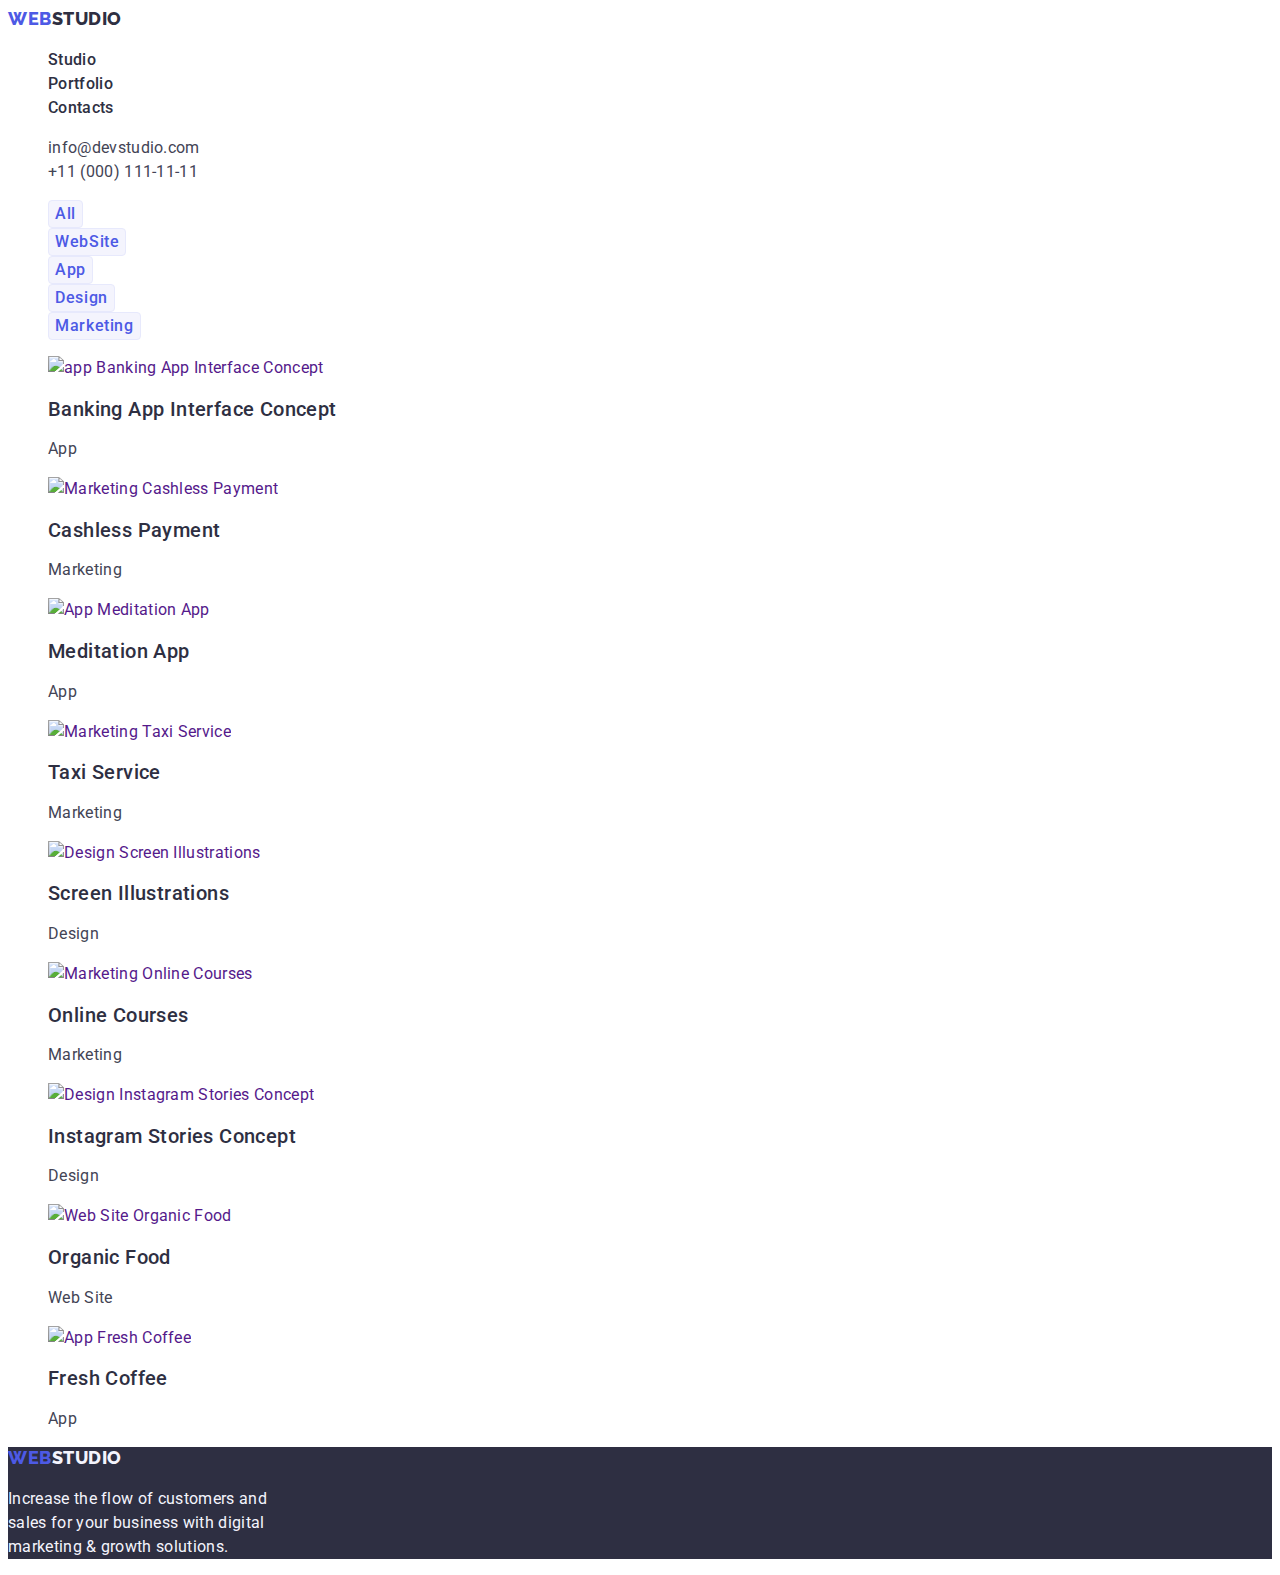
==== portfolio.html @ f5beaff9 "виправлення помилок" ====
<!DOCTYPE html>
<html lang="en">
  <head>
    <meta charset="UTF-8" />
    <meta http-equiv="X-UA-Compatible" content="IE=edge" />
    <meta name="viewport" content="width=device-width, initial-scale=1.0" />
    <title>WebStudio</title>
    <link rel="preconnect" href="https://fonts.googleapis.com" />
    <link rel="preconnect" href="https://fonts.gstatic.com" crossorigin />
    <link
      href="https://fonts.googleapis.com/css2?family=Raleway:wght@800&family=Roboto:ital,wght@0,400;0,500;1,700&display=swap"
      rel="stylesheet"
    />
    <link rel="stylesheet" href="./css/styles.css" />
  </head>
  <body>
    <!-- header -->
    <header class="header">
      <nav>
        <a class="logo-web" href="./index.html">Web<span class="logo-black">Studio</span></a>
        <ul class="list">
          <li>
            <a class="text-nav" href="./index.html">Studio</a>
          </li>
          <li>
            <a class="text-nav" href="./portfolio.html">Portfolio</a>
          </li>
          <li>
            <a class="text-nav" href="">Contacts</a>
          </li>
        </ul>
      </nav>
      <address>
        <ul class="list">
          <li>
            <a
              class="link-contact"
              href="mailto:info@devstudio.com"
              target="_blank"
              rel="noopener noreferrer"
              >info@devstudio.com</a
            >
          </li>
          <li>
            <a class="link-contact" href="tel:+110001111111">+11 (000) 111-11-11</a>
          </li>
        </ul>
      </address>
    </header>
    <!-- main -->
    <main>
      <!-- filter menu -->
      <section>
        <ul class="list">
          <li>
            <button class="button-filter" type="button">All</button>
          </li>
          <li>
            <button class="button-filter" type="button">WebSite</button>
          </li>
          <li>
            <button class="button-filter" type="button">App</button>
          </li>
          <li>
            <button class="button-filter" type="button">Design</button>
          </li>
          <li>
            <button class="button-filter" type="button">Marketing</button>
          </li>
        </ul>
        <!-- porfolio -->
        <h1 hidden>portfolio</h1>
        <ul class="list">
          <li>
            <a class="list" href="">
              <img
                src="./images/portfolio/img1.jpg"
                alt="app Banking App Interface Concept"
                width="360"
                height="300"
              />
              <h2 class="text-subtitle"> Banking App Interface Concept </h2>
              <p class="text-main">App</p>
            </a>
          </li>
          <li>
            <a class="list" href="">
              <img
                src="./images/portfolio/img2.jpg"
                alt="Marketing Cashless Payment"
                width="360"
                height="300"
              />
              <h2 class="text-subtitle"> Cashless Payment </h2>
              <p class="text-main">Marketing</p>
            </a>
          </li>
          <li>
            <a class="list" href="">
              <img
                src="./images/portfolio/img3.jpg"
                alt="App Meditation App"
                width="360"
                height="300"
              />
              <h2 class="text-subtitle">Meditation App</h2>
              <p class="text-main">App</p>
            </a>
          </li>
          <li>
            <a class="list" href="">
              <img
                src="./images/portfolio/img4.jpg"
                alt="Marketing Taxi Service"
                width="360"
                height="300"
              />
              <h2 class="text-subtitle"> Taxi Service </h2>
              <p class="text-main">Marketing</p>
            </a>
          </li>
          <li>
            <a class="list" href="">
              <img
                src="./images/portfolio/img5.jpg"
                alt="Design Screen Illustrations"
                width="360"
                height="300"
              />
              <h2 class="text-subtitle"> Screen Illustrations </h2>
              <p class="text-main">Design</p>
            </a>
          </li>
          <li>
            <a class="list" href="">
              <img
                src="./images/portfolio/img6.jpg"
                alt="Marketing Online Courses"
                width="360"
                height="300"
              />
              <h2 class="text-subtitle"> Online Courses </h2>
              <p class="text-main">Marketing</p>
            </a>
          </li>
          <li>
            <a class="list" href="">
              <img
                src="./images/portfolio/img7.jpg"
                alt="Design Instagram Stories Concept"
                width="360"
                height="300"
              />
              <h2 class="text-subtitle"> Instagram Stories Concept </h2>
              <p class="text-main">Design</p>
            </a>
          </li>
          <li>
            <a class="list" href="">
              <img
                src="./images/portfolio/img8.jpg"
                alt="Web Site Organic Food"
                width="360"
                height="300"
              />
              <h2 class="text-subtitle"> Organic Food </h2>
              <p class="text-main">Web Site</p>
            </a>
          </li>
          <li>
            <a class="list" href="">
              <img
                src="./images/portfolio/img9.jpg"
                alt="App Fresh Coffee"
                width="360"
                height="300"
              />
              <h2 class="text-subtitle"> Fresh Coffee </h2>
              <p class="text-main">App</p>
            </a>
          </li>
        </ul>
      </section>
    </main>
    <!-- footer -->
    <footer class="footer">
      <a class="logo-web" href="./index.html">Web<span class="logo-white">Studio</span></a>
      <p class="text-footer">
        Increase the flow of customers and<br />sales for your business with digital<br />marketing
        & growth solutions.
      </p>
      <!-- br потім заберу -->
    </footer>
  </body>
</html>
---- css/styles.css ----
/* --body-- */
:root {
  --primary-brand: #4d5ae5;
  --pressed-state: #404bbf;
  --text-main: #434455;
  --hero-background: #2e2f42;
  --light-background: #f4f4fd;
  --white-background: #ffffff;
}

.list {
  text-decoration: none;
  list-style:none
}
body {
  background-color: var(--white-background, #ffffff);
  font-family: 'Roboto', sans-serif;
  font-style: normal;
  font-weight: 400;
  font-size: 16px;
  line-height: 1.5;
  letter-spacing: 0.02em;
}
.text-main {
  color: var(--text-main, #434455);
}

/* --header-- */
.logo-web {
  font-family: 'Raleway', sans-serif;
  font-style: normal;
  font-weight: 800;
  font-size: 18px;
  line-height: 1.17;
  letter-spacing: 0.03em;
  text-transform: uppercase;
  color: var(--primary-brand, #4d5ae5);
  text-decoration: none;
}
.logo-black {
  font-family: 'Raleway';
  font-style: normal;
  font-weight: 800;
  font-size: 18px;
  line-height: 1.17;
  letter-spacing: 0.03em;
  text-transform: uppercase;
  color: var(--hero-background, #2e2f42);
  text-decoration: none;
}
.text-nav {
  font-weight: 500;
  font-size: 16px;
  line-height: 1.5;
  color: var(--hero-background, #2e2f42);
  text-decoration: none;
}
.text-nav:hover,
.text-nav:focus {
  color: var(--pressed-state, #404bbf);
}
.link-contact {
  text-decoration: none;
  font-style: normal;
  letter-spacing: 0.02em;
  color: var(--text-main, #434455);
}
.link-contact:hover,
.link-contact:focus {
  text-decoration: none;
  font-style: normal;
  letter-spacing: 0.02em;
  color: var(--pressed-state, #404bbf);
}

/* --hero-- */
.hero-img {
  background-color: var(--hero-background, #2e2f42);
}
.text-hero {
  font-weight: 700;
  font-size: 56px;
  line-height: 1.07;
  text-align: center;
  color: var(--white-background, #ffffff);
}
.button-order {
  font-family: inherit;
  font-weight: 500;
  font-size: 16px;
  line-height: 24px;
  display: flex;
  align-items: center;
  letter-spacing: 0.04em;
  color: var(--white-background, #ffffff);
  background-color: var(--primary-brand, #4d5ae5);
  box-shadow: 0px 4px 4px rgba(0, 0, 0, 0.15);
  border-radius: 4px;
  cursor: pointer;
}
.button-order:hover,
.button-order:focus {
  font-family: inherit;
  font-weight: 500;
  font-size: 16px;
  line-height: 24px;
  display: flex;
  align-items: center;
  letter-spacing: 0.04em;
  color: tomato;
  background: var(--pressed-state, #404bbf);
  box-shadow: 0px 4px 4px rgba(0, 0, 0, 0.15);
  border-radius: 4px;
  cursor: pointer;
}
/* --our advantages-- */
.text-subtitle {
  font-weight: 500;
  font-size: 20px;
  line-height: 1.2;
  letter-spacing: 0.02em;
  color: var(--hero-background, #2e2f42);
}

/* --What are we doing-- */
/* --Our Team-- */
.our-team {
  background-color: var(--light-background, #f4f4fd);
}
.background-white {
  background-color: var(--white-background, #ffffff);
}
.text-title {
  font-weight: 700;
  font-size: 36px;
  line-height: 1.11;
  text-align: center;
  text-transform: capitalize;
  letter-spacing: 0.02em;
  color: var(--hero-background, #2e2f42);
}
/* --footer-- */
.footer {
  background: var(--hero-background, #2e2f42);
}
.logo-white {
  font-family: 'Raleway';
  font-style: normal;
  font-weight: 800;
  font-size: 18px;
  line-height: 1.17;
  letter-spacing: 0.03em;
  text-transform: uppercase;
  color: var(--light-background, #f4f4fd);
 
}
.text-footer {
  color: var(--light-background, #f4f4fd);
}
/* --page portfolio-- */

/* --portfolio-- */
.button-filter {
  font-family: inherit;
  background: var(--light-background, #f4f4fd);
  border: 1px solid #e7e9fc;
  border-radius: 4px;
  font-size: 16px;
  line-height: 1.5;
  letter-spacing: 0.04em;
  font-weight: 500;
  display: flex;
  align-items: center;
  text-align: center;
  color: var(--primary-brand, #4d5ae5);
}
.button-filter:hover,
.button-filter:focus {
  font-family: inherit;
  background: var(--pressed-state, #404bbf);
  box-shadow: 0px 3px 1px rgba(0, 0, 0, 0.1), 0px 2px 1px rgba(0, 0, 0, 0.08),
    0px 2px 2px rgba(0, 0, 0, 0.12);
  border-radius: 4px;
  font-size: 16px;
  line-height: 1.5;
  letter-spacing: 0.04em;
  font-weight: 500;
  display: flex;
  align-items: center;
  text-align: center;
  color: var(--white-background, #ffffff);
  cursor: pointer;
}
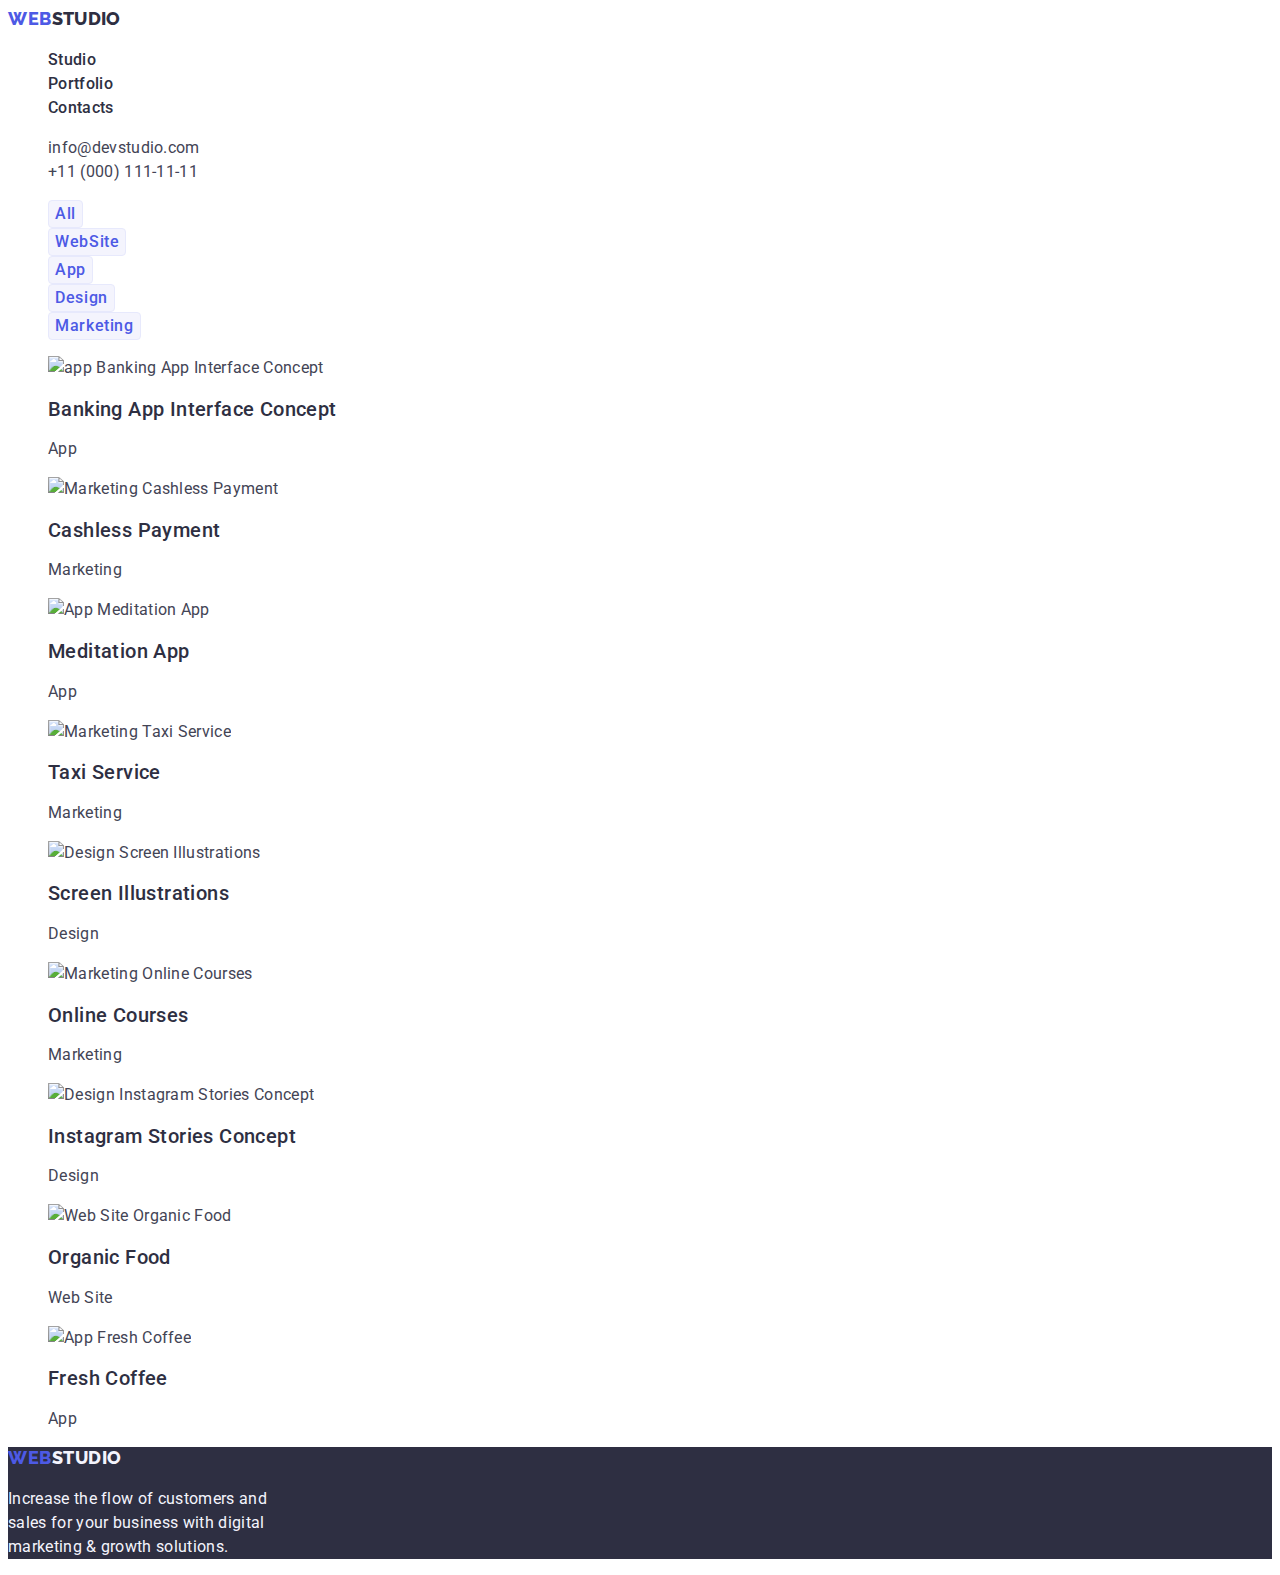
==== commit cb74141d: "виправлення" ====
--- a/portfolio.html
+++ b/portfolio.html
@@ -15,9 +15,9 @@
   </head>
   <body>
     <!-- header -->
-    <header class="header">
+    <header>
       <nav>
-        <a class="logo-web" href="./index.html">Web<span class="logo-black">Studio</span></a>
+        <a class="link" href="./index.html">Web<span class="link-black">Studio</span></a>
         <ul class="list">
           <li>
             <a class="text-nav" href="./index.html">Studio</a>
@@ -49,6 +49,7 @@
     </header>
     <!-- main -->
     <main>
+      <h1 hidden>portfolio</h1>
       <!-- filter menu -->
       <section>
         <ul class="list">
@@ -69,7 +70,6 @@
           </li>
         </ul>
         <!-- porfolio -->
-        <h1 hidden>portfolio</h1>
         <ul class="list">
           <li>
             <a class="list" href="">
@@ -80,7 +80,7 @@
                 height="300"
               />
               <h2 class="text-subtitle"> Banking App Interface Concept </h2>
-              <p class="text-main">App</p>
+              <p>App</p>
             </a>
           </li>
           <li>
@@ -92,7 +92,7 @@
                 height="300"
               />
               <h2 class="text-subtitle"> Cashless Payment </h2>
-              <p class="text-main">Marketing</p>
+              <p>Marketing</p>
             </a>
           </li>
           <li>
@@ -104,7 +104,7 @@
                 height="300"
               />
               <h2 class="text-subtitle">Meditation App</h2>
-              <p class="text-main">App</p>
+              <p>App</p>
             </a>
           </li>
           <li>
@@ -116,7 +116,7 @@
                 height="300"
               />
               <h2 class="text-subtitle"> Taxi Service </h2>
-              <p class="text-main">Marketing</p>
+              <p>Marketing</p>
             </a>
           </li>
           <li>
@@ -128,7 +128,7 @@
                 height="300"
               />
               <h2 class="text-subtitle"> Screen Illustrations </h2>
-              <p class="text-main">Design</p>
+              <p>Design</p>
             </a>
           </li>
           <li>
@@ -140,7 +140,7 @@
                 height="300"
               />
               <h2 class="text-subtitle"> Online Courses </h2>
-              <p class="text-main">Marketing</p>
+              <p>Marketing</p>
             </a>
           </li>
           <li>
@@ -152,7 +152,7 @@
                 height="300"
               />
               <h2 class="text-subtitle"> Instagram Stories Concept </h2>
-              <p class="text-main">Design</p>
+              <p>Design</p>
             </a>
           </li>
           <li>
@@ -164,7 +164,7 @@
                 height="300"
               />
               <h2 class="text-subtitle"> Organic Food </h2>
-              <p class="text-main">Web Site</p>
+              <p>Web Site</p>
             </a>
           </li>
           <li>
@@ -176,7 +176,7 @@
                 height="300"
               />
               <h2 class="text-subtitle"> Fresh Coffee </h2>
-              <p class="text-main">App</p>
+              <p>App</p>
             </a>
           </li>
         </ul>
@@ -184,7 +184,7 @@
     </main>
     <!-- footer -->
     <footer class="footer">
-      <a class="logo-web" href="./index.html">Web<span class="logo-white">Studio</span></a>
+      <a class="link" href="./index.html">Web<span class="link-white">Studio</span></a>
       <p class="text-footer">
         Increase the flow of customers and<br />sales for your business with digital<br />marketing
         & growth solutions.
--- a/css/styles.css
+++ b/css/styles.css
@@ -1,4 +1,3 @@
-/* --body-- */
 :root {
   --primary-brand: #4d5ae5;
   --pressed-state: #404bbf;
@@ -8,9 +7,12 @@
   --white-background: #ffffff;
 }
 
+/* --body-- */
+
 .list {
   text-decoration: none;
-  list-style:none
+  list-style: none;
+  color: inherit;
 }
 body {
   background-color: var(--white-background, #ffffff);
@@ -20,13 +22,10 @@
   font-size: 16px;
   line-height: 1.5;
   letter-spacing: 0.02em;
-}
-.text-main {
   color: var(--text-main, #434455);
 }
-
 /* --header-- */
-.logo-web {
+.link {
   font-family: 'Raleway', sans-serif;
   font-style: normal;
   font-weight: 800;
@@ -37,13 +36,13 @@
   color: var(--primary-brand, #4d5ae5);
   text-decoration: none;
 }
-.logo-black {
+.link-black {
   font-family: 'Raleway';
   font-style: normal;
   font-weight: 800;
   font-size: 18px;
   line-height: 1.17;
-  letter-spacing: 0.03em;
+  letter-spacing: 0.02em;
   text-transform: uppercase;
   color: var(--hero-background, #2e2f42);
   text-decoration: none;
@@ -143,7 +142,7 @@
 .footer {
   background: var(--hero-background, #2e2f42);
 }
-.logo-white {
+.link-white {
   font-family: 'Raleway';
   font-style: normal;
   font-weight: 800;
@@ -152,7 +151,6 @@
   letter-spacing: 0.03em;
   text-transform: uppercase;
   color: var(--light-background, #f4f4fd);
- 
 }
 .text-footer {
   color: var(--light-background, #f4f4fd);
@@ -190,4 +188,4 @@
   text-align: center;
   color: var(--white-background, #ffffff);
   cursor: pointer;
-}+}
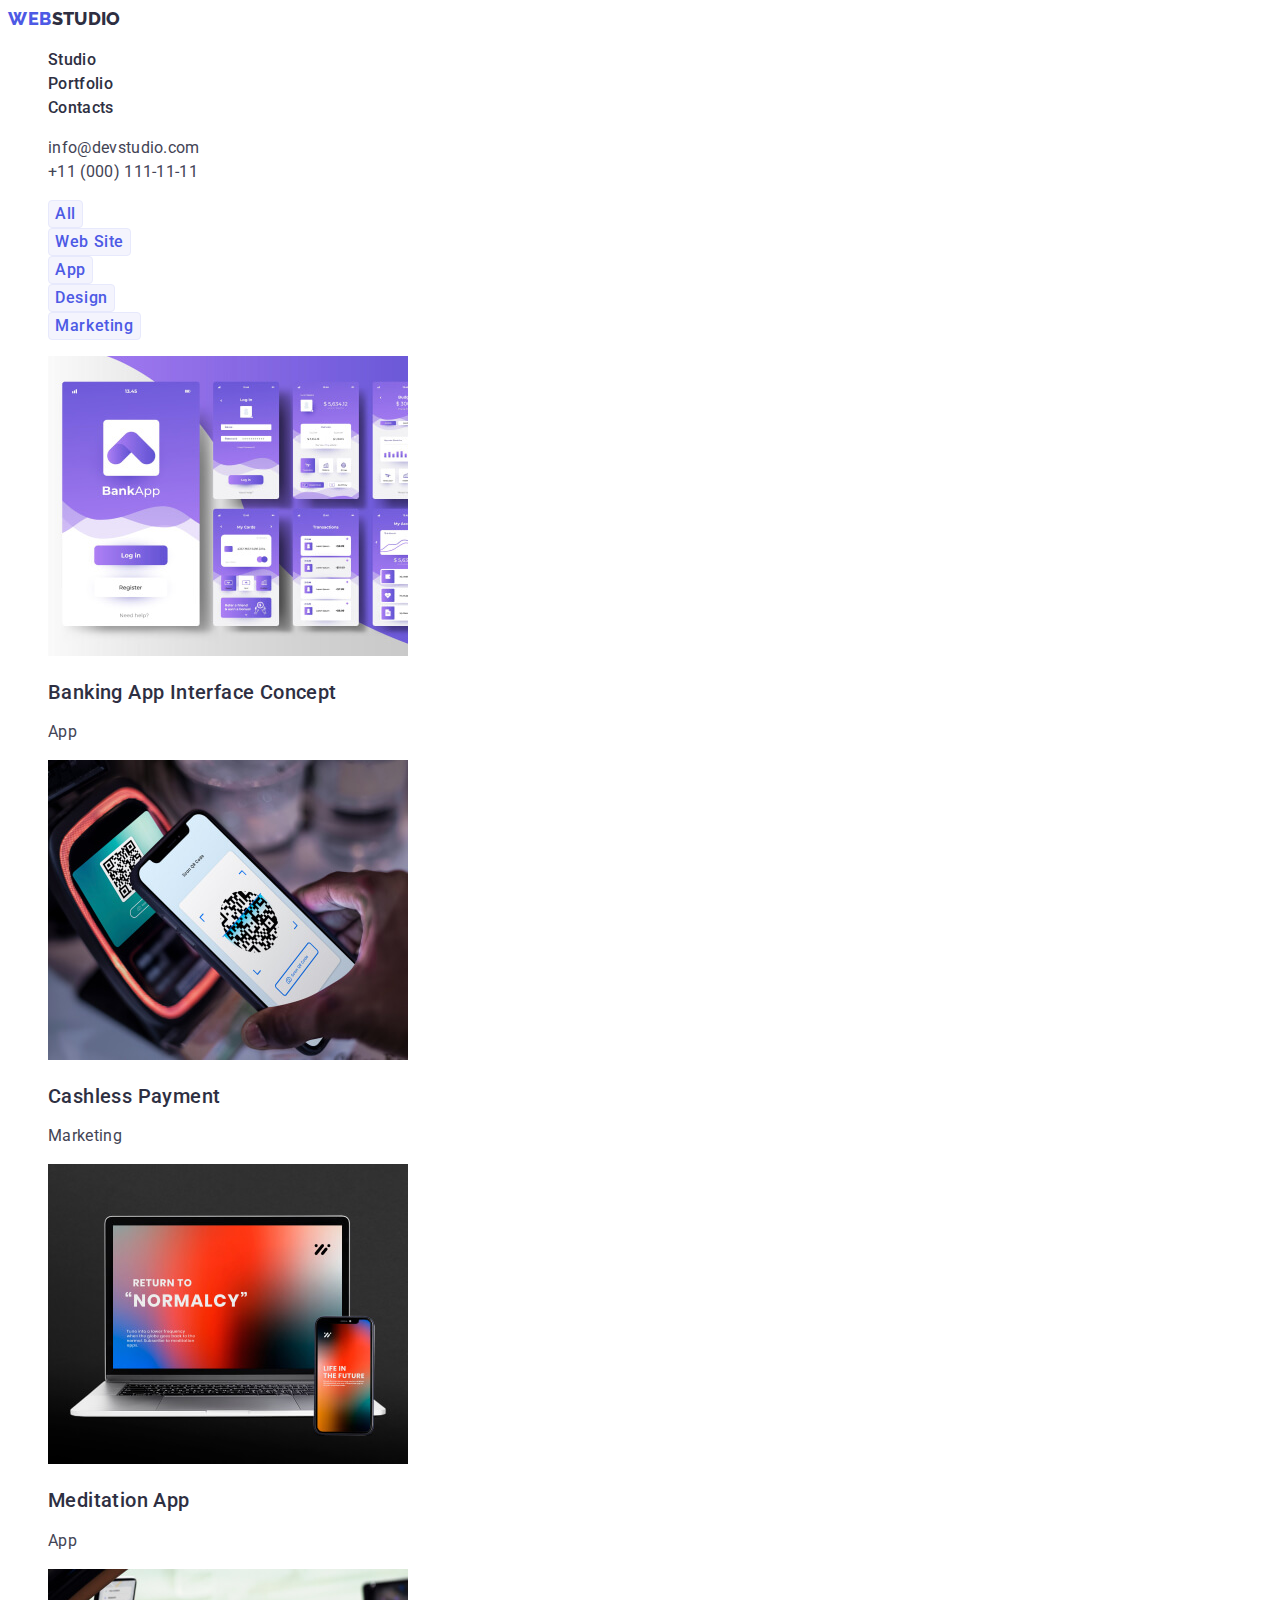
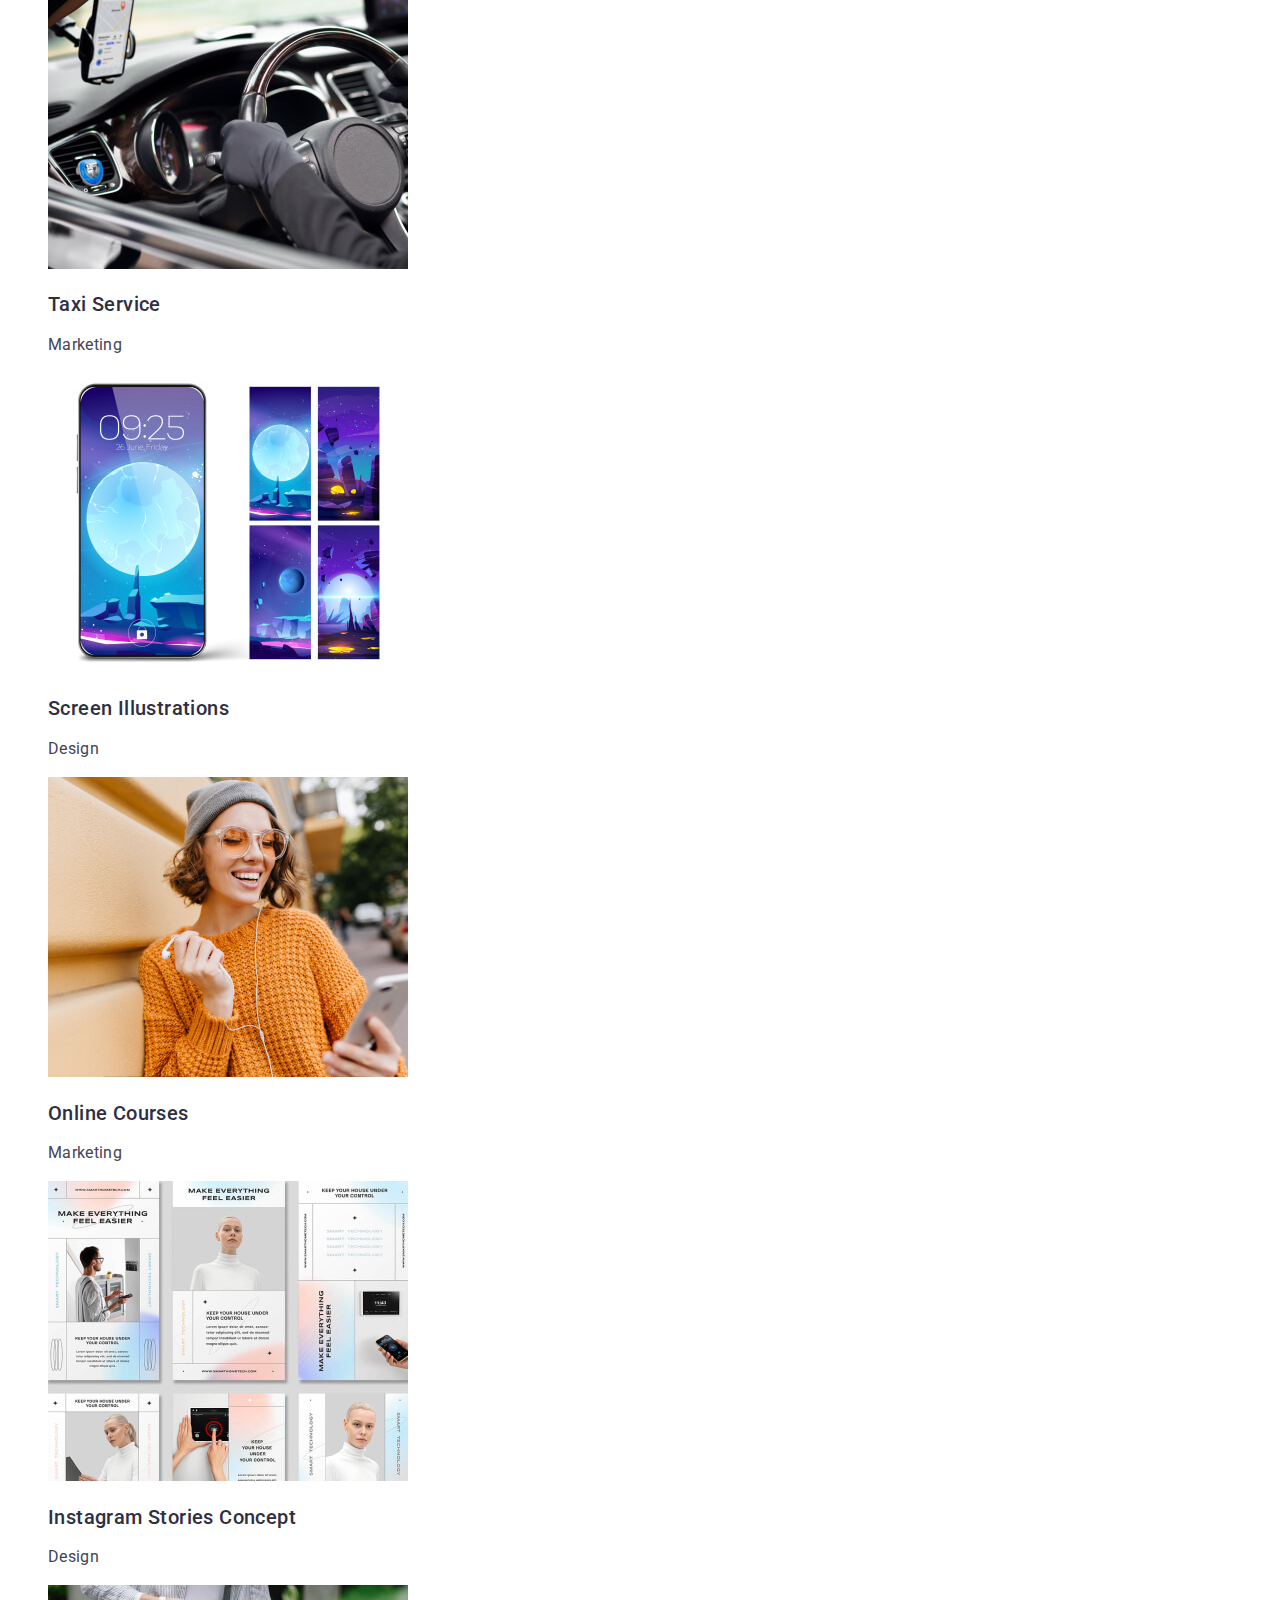
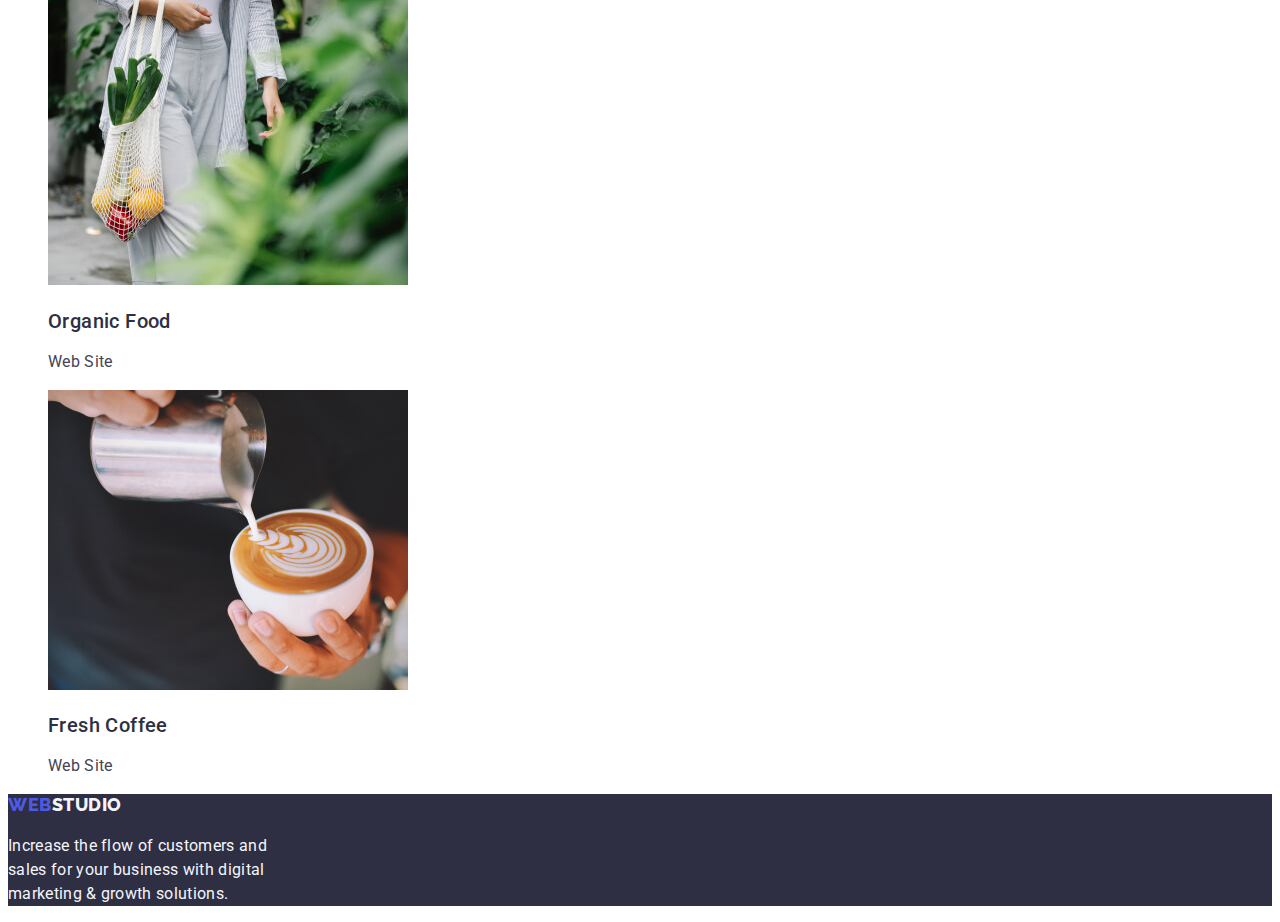
==== commit 49165bf6: "правки" ====
--- a/portfolio.html
+++ b/portfolio.html
@@ -17,47 +17,47 @@
     <!-- header -->
     <header>
       <nav>
-        <a class="link" href="./index.html">Web<span class="link-black">Studio</span></a>
+        <a class="logo-web link" href="./index.html">Web<span class="logo-black link">Studio</span></a>
         <ul class="list">
           <li>
-            <a class="text-nav" href="./index.html">Studio</a>
+            <a class="text-nav link" href="./index.html">Studio</a>
           </li>
           <li>
-            <a class="text-nav" href="./portfolio.html">Portfolio</a>
+            <a class="text-nav link" href="./portfolio.html">Portfolio</a>
           </li>
           <li>
-            <a class="text-nav" href="">Contacts</a>
+            <a class="text-nav link" href="">Contacts</a>
           </li>
         </ul>
       </nav>
-      <address>
+      <address class="nahua">
         <ul class="list">
           <li>
             <a
-              class="link-contact"
+              class="link-contact link"
               href="mailto:info@devstudio.com"
-              target="_blank"
+              target="blank"
               rel="noopener noreferrer"
               >info@devstudio.com</a
             >
           </li>
           <li>
-            <a class="link-contact" href="tel:+110001111111">+11 (000) 111-11-11</a>
+            <a class="link-contact link" href="tel:+110001111111">+11 (000) 111-11-11</a>
           </li>
         </ul>
       </address>
     </header>
     <!-- main -->
     <main>
-      <h1 hidden>portfolio</h1>
       <!-- filter menu -->
       <section>
+        <h1 hidden>portfolio</h1>
         <ul class="list">
           <li>
             <button class="button-filter" type="button">All</button>
           </li>
           <li>
-            <button class="button-filter" type="button">WebSite</button>
+            <button class="button-filter" type="button">Web Site</button>
           </li>
           <li>
             <button class="button-filter" type="button">App</button>
@@ -72,9 +72,9 @@
         <!-- porfolio -->
         <ul class="list">
           <li>
-            <a class="list" href="">
+            <a class="list link" href="">
               <img
-                src="./images/portfolio/img1.jpg"
+                src="./images/img1.jpg"
                 alt="app Banking App Interface Concept"
                 width="360"
                 height="300"
@@ -84,9 +84,9 @@
             </a>
           </li>
           <li>
-            <a class="list" href="">
+            <a class="list link" href="">
               <img
-                src="./images/portfolio/img2.jpg"
+                src="./images/img2.jpg"
                 alt="Marketing Cashless Payment"
                 width="360"
                 height="300"
@@ -96,9 +96,9 @@
             </a>
           </li>
           <li>
-            <a class="list" href="">
+            <a class="list link" href="">
               <img
-                src="./images/portfolio/img3.jpg"
+                src="./images/img3.jpg"
                 alt="App Meditation App"
                 width="360"
                 height="300"
@@ -108,9 +108,9 @@
             </a>
           </li>
           <li>
-            <a class="list" href="">
+            <a class="list link" href="">
               <img
-                src="./images/portfolio/img4.jpg"
+                src="./images/img4.jpg"
                 alt="Marketing Taxi Service"
                 width="360"
                 height="300"
@@ -120,9 +120,9 @@
             </a>
           </li>
           <li>
-            <a class="list" href="">
+            <a class="list link" href="">
               <img
-                src="./images/portfolio/img5.jpg"
+                src="./images/img5.jpg"
                 alt="Design Screen Illustrations"
                 width="360"
                 height="300"
@@ -132,9 +132,9 @@
             </a>
           </li>
           <li>
-            <a class="list" href="">
+            <a class="list link" href="">
               <img
-                src="./images/portfolio/img6.jpg"
+                src="./images/img6.jpg"
                 alt="Marketing Online Courses"
                 width="360"
                 height="300"
@@ -144,9 +144,9 @@
             </a>
           </li>
           <li>
-            <a class="list" href="">
+            <a class="list link" href="">
               <img
-                src="./images/portfolio/img7.jpg"
+                src="./images/img7.jpg"
                 alt="Design Instagram Stories Concept"
                 width="360"
                 height="300"
@@ -156,9 +156,9 @@
             </a>
           </li>
           <li>
-            <a class="list" href="">
+            <a class="list link" href="">
               <img
-                src="./images/portfolio/img8.jpg"
+                src="./images/img8.jpg"
                 alt="Web Site Organic Food"
                 width="360"
                 height="300"
@@ -168,15 +168,15 @@
             </a>
           </li>
           <li>
-            <a class="list" href="">
+            <a class="list link" href="">
               <img
-                src="./images/portfolio/img9.jpg"
-                alt="App Fresh Coffee"
+                src="./images/img9.jpg"
+                alt="Web Site Fresh Coffee"
                 width="360"
                 height="300"
               />
               <h2 class="text-subtitle"> Fresh Coffee </h2>
-              <p>App</p>
+              <p>Web Site</p>
             </a>
           </li>
         </ul>
@@ -184,7 +184,7 @@
     </main>
     <!-- footer -->
     <footer class="footer">
-      <a class="link" href="./index.html">Web<span class="link-white">Studio</span></a>
+      <a class="logo-web link" href="./index.html">Web<span class="logo-white link">Studio</span></a>
       <p class="text-footer">
         Increase the flow of customers and<br />sales for your business with digital<br />marketing
         & growth solutions.
--- a/css/styles.css
+++ b/css/styles.css
@@ -14,6 +14,9 @@
   list-style: none;
   color: inherit;
 }
+.link {
+  text-decoration: none;
+}
 body {
   background-color: var(--white-background, #ffffff);
   font-family: 'Roboto', sans-serif;
@@ -25,7 +28,7 @@
   color: var(--text-main, #434455);
 }
 /* --header-- */
-.link {
+.logo-web {
   font-family: 'Raleway', sans-serif;
   font-style: normal;
   font-weight: 800;
@@ -36,7 +39,7 @@
   color: var(--primary-brand, #4d5ae5);
   text-decoration: none;
 }
-.link-black {
+.logo-black {
   font-family: 'Raleway';
   font-style: normal;
   font-weight: 800;
@@ -52,24 +55,24 @@
   font-size: 16px;
   line-height: 1.5;
   color: var(--hero-background, #2e2f42);
-  text-decoration: none;
 }
 .text-nav:hover,
 .text-nav:focus {
   color: var(--pressed-state, #404bbf);
 }
 .link-contact {
-  text-decoration: none;
   font-style: normal;
   letter-spacing: 0.02em;
   color: var(--text-main, #434455);
 }
 .link-contact:hover,
 .link-contact:focus {
-  text-decoration: none;
   font-style: normal;
   letter-spacing: 0.02em;
   color: var(--pressed-state, #404bbf);
+}
+.nahua {
+  font-style: normal;
 }
 
 /* --hero-- */
@@ -80,8 +83,10 @@
   font-weight: 700;
   font-size: 56px;
   line-height: 1.07;
+  letter-spacing: 0.02em;
   text-align: center;
   color: var(--white-background, #ffffff);
+  letter-spacing: 0.02em;
 }
 .button-order {
   font-family: inherit;
@@ -142,7 +147,7 @@
 .footer {
   background: var(--hero-background, #2e2f42);
 }
-.link-white {
+.logo-white {
   font-family: 'Raleway';
   font-style: normal;
   font-weight: 800;
